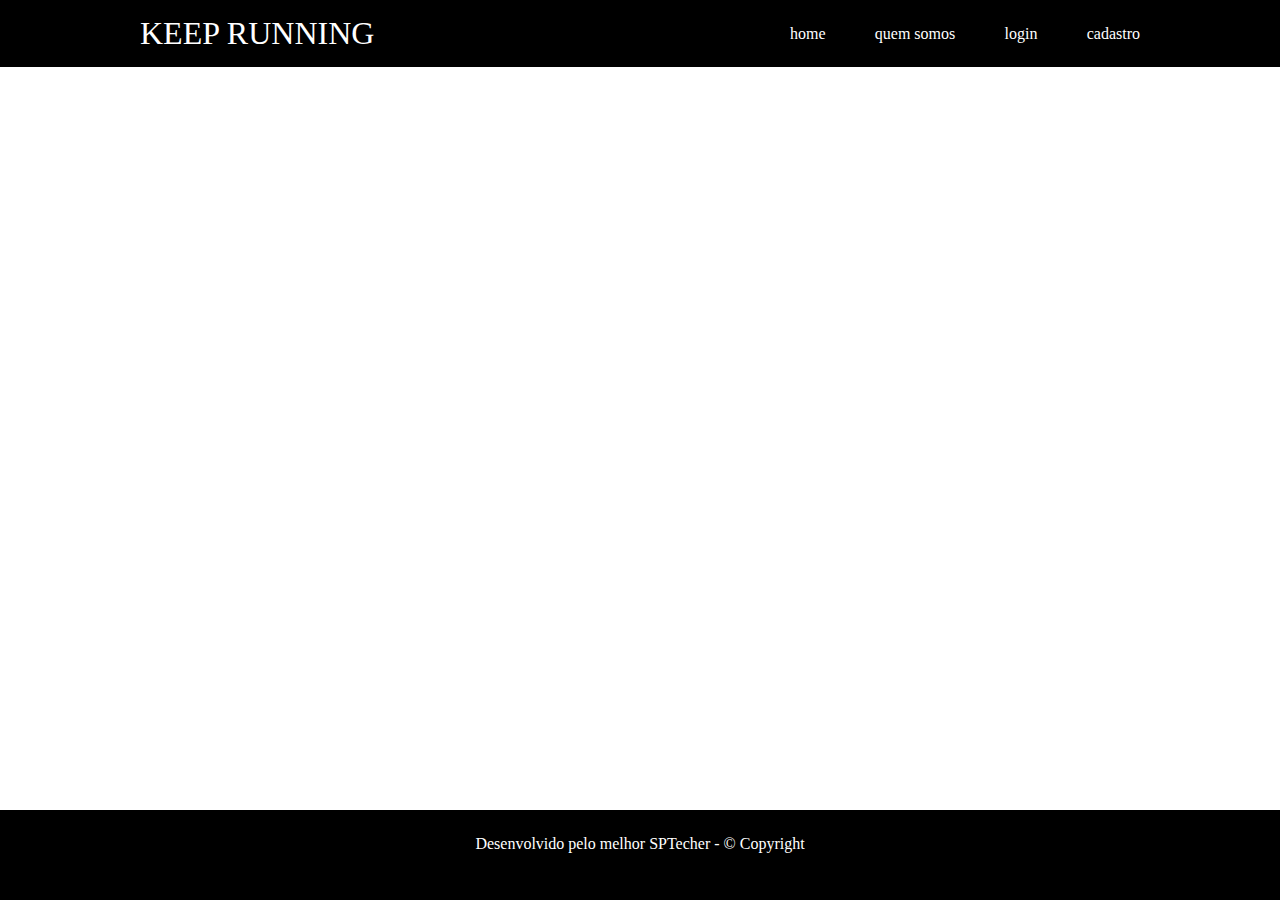
==== api-site/public/index.html @ e95df483 "versionamento inicial do keep running" ====
<!DOCTYPE html>
<html lang="pt-br">

<head>
    <meta charset="UTF-8">
    <meta http-equiv="X-UA-Compatible" content="IE=edge">
    <meta name="viewport" content="width=device-width, initial-scale=1.0">
    <link rel="stylesheet" href="index.css">
    <link rel="icon" type="image/x-icon" href="../assents/teste/istockphoto-503427908-1024x1024.jpg">
    <title>KEEP RUNNING</title>
</head>

<body>
    <!-- HEADER -->
    <div class="header">
        <div class="container">
            <!-- <img src="" alt="" id="img_logo"> -->
            <!-- <img id="img_logo" src="../assents/teste/istockphoto-503427908-1024x1024.jpg" alt=""> -->
            <h1>KEEP RUNNING</h1>
            <div class="navbar">
                <ul>
                    <li><a href="">home</a></li>
                    <li><a href="">quem somos</a></li>
                    <li><a href="">login</a></li>
                    <li><a href="">cadastro</a></li>
                </ul>
            </div>
        </div>
    </div>

    <!--     <div class="estandarte">
        <img id="img_estandarte" src="assents/praia_por_do_sol.jpg" alt="correndo ao por do sol">
    </div> -->

    <!-- FOOTER -->
    <div class="footer">
        <p id="p_footer">Desenvolvido pelo melhor SPTecher - &copy; Copyright</p>
    </div>
</body>

</html>
<script>

</script>
---- api-site/public/index.css ----
* {
    padding: 0;
    margin: 0;
    color: #ffffff;
    font-family: Cambria, Cochin, Georgia, Times, 'Times New Roman', serif;
}

.header {
    padding: 15px;
    /* border-bottom: 3px solid #32b9cd; */
    background-color: black;
}

.container {
    margin: 0 auto;
    width: 80%;
    display: flex;
    align-items: center;
    justify-content: space-between;
}

/* #img_logo {
    height: 35px;
    width: 35px;
    border-radius: 20px;
} */

h1 {
/*     margin-left: -50%; */
    color: #ffffff;
    font-weight: 500;

}

ul {
    display: flex;
    width: 350px;
    justify-content: space-between;
    list-style: none;
}

li {
    color: #ffffff;
}

li a {
    color: #ffffff;
    text-decoration: none;
    cursor: pointer;
}

/* #img_estandarte {
    width: 100%;
    height: 60vh;
} */

/* FOOTER */

.footer {
    position: fixed;
    left: 0;
    bottom: 0;
    width: 100%;
    height: 10%;
    background-color: #000000;
    color: white;
    text-align: center;
}

.footer #p_footer {
    margin-top: 25px;
}
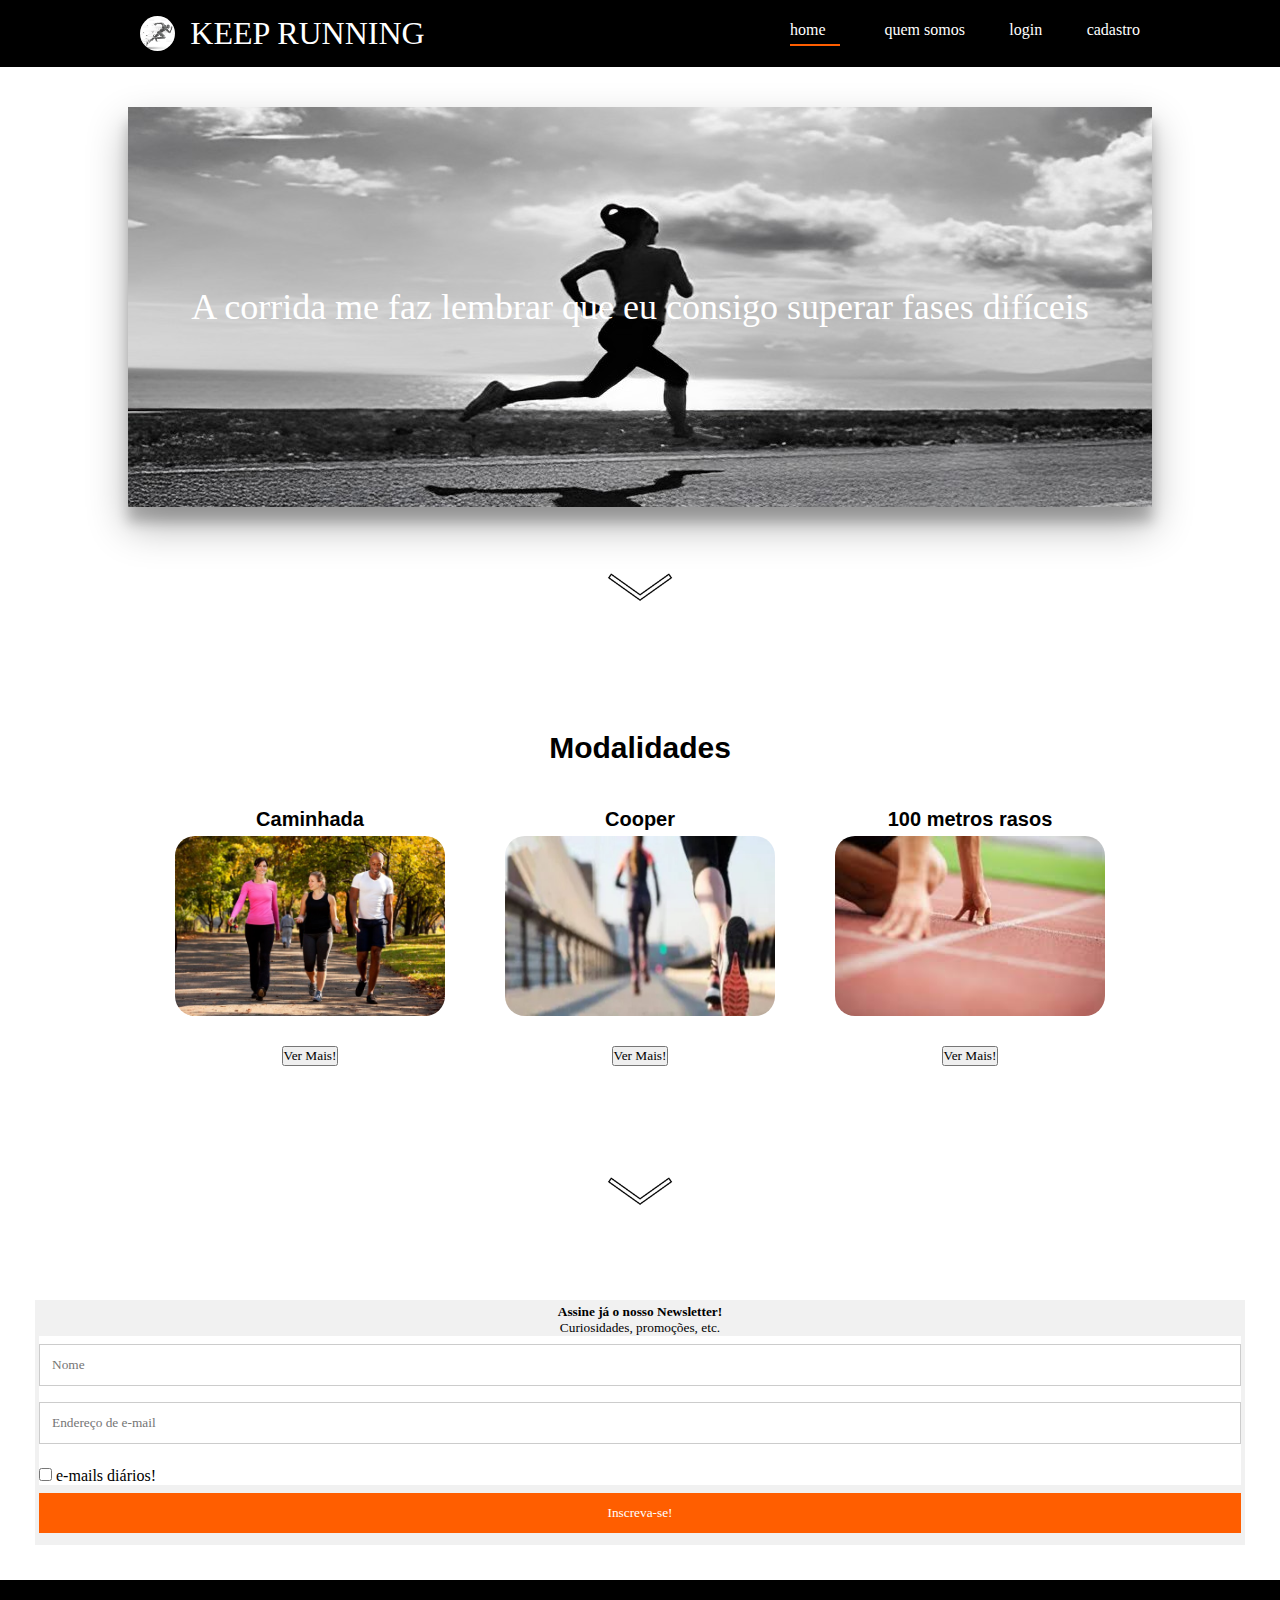
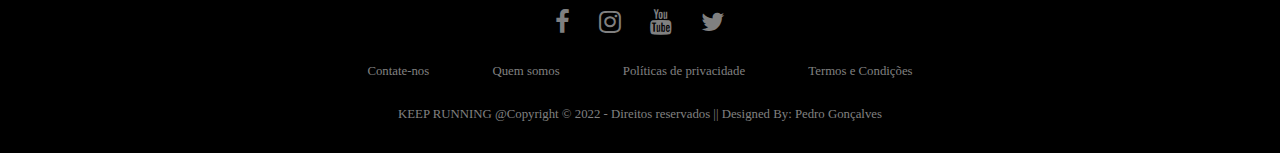
==== commit fa424dc6: "conectando com o data-viz (completo)" ====
--- a/api-site/public/index.html
+++ b/api-site/public/index.html
@@ -5,40 +5,264 @@
     <meta charset="UTF-8">
     <meta http-equiv="X-UA-Compatible" content="IE=edge">
     <meta name="viewport" content="width=device-width, initial-scale=1.0">
-    <link rel="stylesheet" href="index.css">
-    <link rel="icon" type="image/x-icon" href="../assents/teste/istockphoto-503427908-1024x1024.jpg">
+    <link rel="stylesheet" href="./css/index.css">
+    <link rel="icon" type="image/x-icon" href="./assents/icon/istockphoto-503427908-1024x1024.jpg">
+    <link rel="stylesheet" href="https://cdnjs.cloudflare.com/ajax/libs/font-awesome/4.7.0/css/font-awesome.min.css">
+    <link rel="preconnect" href="https://fonts.gstatic.com">
+    <link href="https://fonts.googleapis.com/css2?family=Fredoka+One&family=Play&display=swap" rel="stylesheet">
+    <script src="./js/funcoes.js"></script>
     <title>KEEP RUNNING</title>
 </head>
+
+<!----------------------------------------------------------------------------------------------------------------------->
 
 <body>
     <!-- HEADER -->
     <div class="header">
         <div class="container">
-            <!-- <img src="" alt="" id="img_logo"> -->
-            <!-- <img id="img_logo" src="../assents/teste/istockphoto-503427908-1024x1024.jpg" alt=""> -->
+            <img id="img_logo" src="./assents/icon/istockphoto-503427908-1024x1024.jpg" alt="">
             <h1>KEEP RUNNING</h1>
             <div class="navbar">
                 <ul>
-                    <li><a href="">home</a></li>
-                    <li><a href="">quem somos</a></li>
-                    <li><a href="">login</a></li>
-                    <li><a href="">cadastro</a></li>
+                    <li><a href="index.html"><span id="highlighter">home</span></a></li>
+                    <li><a href="quemsomos.html">quem somos</a></li>
+                    <li><a href="login.html">login</a></li>
+                    <li><a href="cadastro.html">cadastro</a></li>
                 </ul>
             </div>
         </div>
     </div>
 
-    <!--     <div class="estandarte">
-        <img id="img_estandarte" src="assents/praia_por_do_sol.jpg" alt="correndo ao por do sol">
-    </div> -->
+    <!----------------------------------------------------------------------------------------------------------------------->
+
+    <!-- BANNER -->
+    <div class="banner">
+        <div class="container">
+            <p>A corrida me faz lembrar que eu consigo superar fases difíceis</p>
+        </div>
+        <div class="seta"><a href="#caixas"><img id="id_seta"
+                    src="./assents/—Pngtree—arrow down line black icon_4008082.png" alt=""></a>
+        </div>
+    </div>
+
+    <div class="container2">
+        <h2>Modalidades</h2><br>
+        <div id="caixas" class="caixas">
+
+            <div class="caixa">
+                <h4>Caminhada</h4>
+                <img src="./assents/Caminhada-como-otimizar-seus-benefícios-para-a-saúde.jpg" alt="">
+                <!---Imagem do projeto-->
+                <div class="buttons">
+                    <button><a href="#vercaminhada">Ver Mais!</a></button>
+                </div>
+            </div>
+
+            <!----------------------------------------------------------------------------------------------------------------------->
+
+            <div class="caixa">
+                <h4>Cooper</h4>
+                <img src="./assents/cooper.jpg" alt="">
+                <!--Imagem do projeto -->
+                <div class="buttons">
+                    <button><a href="#vercooper">Ver Mais!</a></button>
+                </div>
+            </div>
+
+            <!----------------------------------------------------------------------------------------------------------------------->
+
+            <div class="caixa">
+                <h4>100 metros rasos</h4>
+                <img src="./assents/100m3.jpg" alt="">
+                <!--Imagem do projeto-->
+                <div class="buttons">
+                    <button onclick="aparecer()"><a href="#versprint">Ver Mais!</a></button>
+                </div>
+            </div>
+
+            <!----------------------------------------------------------------------------------------------------------------------->
+
+            <div id="vercaminhada" class="modal">
+                <div class="social">
+                    <a href="#caixas" title="Fechar" class="fechar">X</a>
+
+                    <div class="estandarte">
+                        <div class="cartaz">
+                            <h2>Objetivo</h2>
+                            <br>
+                            <p>Se o objetivo desta caminhada é sair de casa, colocar as conversas em dias com alguma
+                                companhia ou se manter ativo, qualquer caminhada atinge os objetivos propostos.</p>
+                            <br><br>
+                            <p>O ideal é começar caminhando moderadamente, aos poucos vai aumentando com planejamento e
+                                organização e sem afobação para essa evolução seja progressiva, saudável e segura.</p>
+                        </div>
+
+                        <div class="cartaz2">
+                            <h2>Benefícios</h2>
+                            <br>
+                            <p>Abaixa sua pressão arterial e colesterol; reduz o risco de doenças cardíacas; diabetes;
+                                câncer; compulsão alimentar; dentre outros benefícios.</p>
+                            <br><br>
+                            <p>Caminhar acelerado 30 minutos por dia diminui o risco de um ataque cardíaco em 34%, tanto
+                                em homens com em mulheres;</p>
+                        </div>
+                    </div>
+                    <div class="video">
+                        <iframe width="1583" height="598" src="https://www.youtube.com/embed/mdSoLT0rcys"
+                            title="10 DICAS PARA CRIAR O HÁBITO DE CAMINHAR REGULARMENTE | Saúde na Rotina"
+                            frameborder="0"
+                            allow="accelerometer; autoplay; clipboard-write; encrypted-media; gyroscope; picture-in-picture"
+                            allowfullscreen></iframe>
+                    </div>
+                </div>
+            </div>
+
+            <!----------------------------------------------------------------------------------------------------------------------->
+
+            <div id="vercooper" class="modal">
+                <div class="social">
+                    <a href="#caixas" title="Fechar" class="fechar">X</a>
+
+                    <div class="estandarte">
+                        <div class="cartaz">
+                            <h2>Objetivo</h2>
+                            <br>
+                            <p>Jogging, é uma forma de atividade física em que o ritmo e velocidade da marcha são mais
+                                rápidos que na caminhada e mais lentos que ao correr.</p>
+                            <br>
+                            <p>Tem como principal objetivo melhorar o condionamento físico das pessoas.</p>
+                            <br>
+                            <p>* Difundida nos anos 1970 e 1980, defendida pelo médico americano Kenneth Cooper como
+                                importante para a saúde.</p>
+                        </div>
+
+                        <div class="cartaz2">
+                            <h2>Benefícios</h2>
+                            <br><br>
+                            <div id="leftcolumn">
+                                <p> * A corrida melhora o sono </p><br>
+                                <p>* Diminui a tensão e o estresse </p><br>
+                                <p>* Previne a osteoporose</p><br>
+                                <p>* Uma aliada na redução de gordura corporal</p> <br>
+                            </div><br>
+                            <div id="rightcolumn">
+                                <p>* Ajuda a controlar o colesterol</p> <br>
+                                <p>* Correr aumenta a autoestima</p><br>
+                                <p>* Combate a depressão</p>
+                            </div>
+                        </div>
+                    </div>
+                    <div class="video">
+                        <iframe width="1583" height="598" src="https://www.youtube.com/embed/VnOYF6Dw62Q"
+                            title="Como Respirar Melhor na Corrida e Não Sentir Falta de Ar" frameborder="0"
+                            allow="accelerometer; autoplay; clipboard-write; encrypted-media; gyroscope; picture-in-picture"
+                            allowfullscreen></iframe>
+                    </div>
+                </div>
+            </div>
+
+            <!----------------------------------------------------------------------------------------------------------------------->
+
+            <div id="versprint" class="modal">
+                <div class="social">
+                    <a href="#caixas" title="Fechar" class="fechar">X</a>
+
+                    <div class="estandarte">
+                        <div class="cartaz">
+                            <h2>Objetivo</h2>
+                            <br>
+                            <p>Os atletas, separados por raias, largam de blocos firmados no chão ao som de um sinal de
+                                partida e correm
+                                dentro de raias demarcadas na pista. A velocidade máxima dos atletas é geralmente
+                                alcançada entre os 50/60 m da distância total. A duração total da corrida é em média: 10
+                                - 11 segundos.</p>
+                            <br>
+                            <p><b style="color: #000000;">Fases dos 100 metros rasos:</b> <br>
+                                Tempo de reação na largada; Aceleração; Velocidade máxima; Desaceleração; Chegada.</p>
+                        </div>
+
+                        <div class="cartaz2">
+                            <h2>Benefícios</h2>
+                            <br>
+                            <p>* Aumenta o fluxo de sangue para todo o corpo, melhorando a oxigenação dos tecidos e a
+                                eficácia do coração;<br><br>
+                                * Melhora a capacidade respiratória; <br><br>
+                                *Aumenta a densidade óssea, estimulando a formação de massa e evitando a osteoporose;
+                                <br><br>
+                                * Melhoram e aumentam fibras de contração rápida (do tipo 2A e 2B)
+                            </p>
+                            <br><br>
+                        </div>
+                    </div>
+                    <div class="video">
+                        <iframe width="1583" height="598" src="https://www.youtube.com/embed/ZvxoDeT5Uqk"
+                            title="Como Correr 100m Corretamente - 2012" frameborder="0"
+                            allow="accelerometer; autoplay; clipboard-write; encrypted-media; gyroscope; picture-in-picture"
+                            allowfullscreen></iframe>
+                    </div>
+                </div>
+            </div>
+        </div>
+
+        <div class="seta"><a href="#engloba"><img id="id_seta"
+                    src="./assents/—Pngtree—arrow down line black icon_4008082.png" alt=""></a>
+        </div>
+    </div>
+
+    <!----------------------------------------------------------------------------------------------------------------------->
+
+    <div id="engloba" class="engloba">
+        <form action="action_page.php">
+            <div class="newsletter">
+                <h2>
+                    <!-- Quer ficar por dentro de tudo o que acontece no mundo da corrida? --> Assine já o nosso
+                    Newsletter!
+                </h2>
+                <p>Curiosidades, promoções, etc.</p>
+            </div>
+
+            <div class="newsletter" style="background-color:white">
+                <input type="text" placeholder="Nome" name="name" required>
+                <input type="text" placeholder="Endereço de e-mail" name="mail" required>
+                <label>
+                    <input type="checkbox" name="subscribe"> e-mails diários!
+                </label>
+            </div>
+
+            <div class="newsletter">
+                <input type="submit" value="Inscreva-se!">
+            </div>
+        </form>
+    </div>
+
+    <!-------------------------------------------------------------------------------------------------------------------------->
 
     <!-- FOOTER -->
     <div class="footer">
-        <p id="p_footer">Desenvolvido pelo melhor SPTecher - &copy; Copyright</p>
+        <div class="row">
+            <a href="https://www.facebook.com/keeprunningbrasil/"><i class="fa fa-facebook"></i></a>
+            <a href="https://www.instagram.com/teniscerto/"><i class="fa fa-instagram"></i></a>
+            <a href="https://www.youtube.com/c/KeepRunningBrasil/featured"><i class="fa fa-youtube"></i></a>
+            <a href="https://twitter.com/kennycooperjr"><i class="fa fa-twitter"></i></a>
+        </div>
+
+        <div class="row">
+            <ul>
+                <li><a href="#">Contate-nos</a></li>
+                <li><a href="quemsomos.html">Quem somos</a></li>
+                <li><a href="#">Políticas de privacidade</a></li>
+                <li><a href="#">Termos e Condições</a></li>
+            </ul>
+        </div>
+
+        <div class="row">
+            KEEP RUNNING @Copyright © 2022 - Direitos reservados || Designed By: Pedro Gonçalves
+        </div>
     </div>
 </body>
 
 </html>
+
 <script>
-
+    onload = function () { };
 </script>--- a/api-site/public/css/index.css
+++ b/api-site/public/css/index.css
@@ -0,0 +1,399 @@
+* {
+    padding: 0;
+    margin: 0;
+    box-sizing: border-box;
+    font-family: Cambria, Cochin, Georgia, Times, 'Times New Roman', serif;
+}
+
+/* ------------------------------------------------------------------------------------- */
+.header {
+    padding: 15px;
+    background-color: black;
+}
+
+.container {
+    margin: 0 auto;
+    width: 80%;
+    display: flex;
+    align-items: center;
+    justify-content: space-between;
+}
+
+#img_logo {
+    height: 35px;
+    width: 35px;
+    border-radius: 20px;
+}
+
+.header h1 {
+    margin-left: -35%;
+    color: #ffffff;
+    font-weight: 500;
+}
+
+.header ul {
+    display: flex;
+    width: 350px;
+    justify-content: space-between;
+    list-style: none;
+}
+
+li {
+    color: #ffffff;
+}
+
+li a {
+    color: #ffffff;
+    text-decoration: none;
+    cursor: pointer;
+}
+
+span:after {
+    content: '';
+    display: block;
+    background-color: rgb(255, 94, 0);
+    margin: 5px auto 0 auto;
+    width: 50px;
+    height: 2px;
+}
+
+/* ------------------------------------------------------------------------------------------------ */
+
+/* BANNER */
+.banner {
+    height: fit-content;
+    padding: 40px 0;
+    background-size: cover;
+}
+
+.banner .container {
+    background-image: url("../assents/estandarte.jpg");
+    background-repeat: no-repeat;
+    background-position: center;
+    height: 400px;
+    justify-content: center;
+    align-items: center;
+    box-shadow: rgba(0, 0, 0, 0.3) 0px 19px 38px, rgba(0, 0, 0, 0.22) 0px 15px 12px;
+}
+
+.banner .container p {
+    width: 100%;
+    text-align: center;
+    color: #ffffff;
+}
+
+.tamanho-conteudo {
+    height: fit-content !important;
+}
+
+.banner p {
+    width: 50%;
+    margin: 0;
+    padding: 0;
+    width: 280px;
+    font-size: 36px;
+}
+
+.banner .container span {
+    font-weight: 800;
+}
+
+.seta {
+    text-align: center;
+    margin: 40px;
+}
+
+#id_seta:hover {
+    cursor: pointer;
+    -webkit-transform: scale(0.3);
+    transform: scale(1.3);
+    -webkit-transition: -webkit-transform .3s ease;
+    transition: transform .3s ease;
+}
+
+.seta img {
+    position: relative;
+    height: 80px;
+}
+
+.container2 {
+    margin-top: 20px;
+    margin-bottom: 60px;
+}
+
+.container2 h2 {
+    color: #000000;
+    font-weight: bold;
+    align-items: center;
+    font-size: 30px;
+    display: flex;
+    flex-direction: column;
+    font-family: Arial, Helvetica, sans-serif;
+}
+
+.caixas {
+    display: flex;
+    justify-content: center;
+    margin: 10px;
+}
+
+.caixa {
+    width: 300px;
+    flex-direction: column;
+    justify-content: space-around;
+    margin: 0 15px;
+    padding: 15px;
+    display: flex;
+}
+
+h4 {
+    display: flex;
+    justify-content: center;
+    color: #000000;
+    font-size: 20px;
+    margin-bottom: 5px;
+    font-family: Arial, Helvetica, sans-serif;
+}
+
+.caixa img {
+    position: relative;
+    border-radius: 20px;
+    transition: all 0.6s cubic-bezier(0.165, 0.84, 0.44, 1);
+}
+
+.caixa img:after {
+    position: absolute;
+    transition: all 0.6s cubic-bezier(0.165, 0.44, 1);
+    z-index: -1;
+}
+
+.caixa :hover {
+    transform: scale(1.25, 1.25);
+}
+
+.caixa :hover::after {
+    opacity: 1;
+}
+
+.buttons {
+    align-self: center;
+    margin: 30px;
+}
+
+.buttons a {
+    text-decoration: none;
+    color: #000000;
+}
+
+.buttons button {
+    color: #000000;
+    font-weight: 400;
+    cursor: pointer;
+}
+
+.modal {
+    position: fixed;
+    top: 0;
+    right: 0;
+    bottom: 0;
+    left: 0;
+    font-family: Arial, Helvetica, sans-serif;
+    background: rgba(0, 0, 0, 0.4);
+    z-index: 99999;
+    opacity: 0;
+    -webkit-transition: opacity 400ms ease-in;
+    -moz-transition: opacity 400ms ease-in;
+    transition: opacity 400ms ease-in;
+    pointer-events: none;
+    display: flex;
+    justify-content: center;
+    align-items: center;
+}
+
+.modal:target {
+    opacity: 1;
+    pointer-events: auto;
+}
+
+.fechar {
+    position: relative;
+    width: 60px;
+    height: 32px;
+    right: 0px;
+    top: -5px;
+    line-height: 30px;
+    line-height-step: 10px;
+    margin-top: 5px;
+    float: right;
+    text-align: center;
+    text-decoration: none;
+    color: #000000;
+    background-color: #ff0000;
+    border-radius: 0px 40px 0px 80px;
+}
+
+.social {
+    background-color: ghostwhite;
+    border-radius: 15% 3%;
+    height: 80%;
+    padding-bottom: 5vh;
+}
+
+.estandarte {
+    padding: 3vh;
+    margin: 0vh 10vh 0vh;
+    display: flex;
+}
+
+.estandarte p {
+    color: #000000;
+}
+
+.cartaz {
+    font-size: larger;
+    padding: 10px;
+    border-radius: 10px;
+    width: 90vh;
+    height: 45vh;
+    color: #000000;
+    background-color: #87cefa;
+}
+
+.cartaz2 {
+    font-size: larger;
+    padding: 10px;
+    border-radius: 10px;
+    width: 100vh;
+    height: 45vh;
+    margin-left: 30px;
+    background-color: #87cefa;
+}
+
+.video {
+    margin-top: 10px;
+    margin-left: 20%;
+    width: 130vh;
+    height: 30vh;
+}
+
+.video iframe {
+    width: 100%;
+    height: 80%;
+    border-radius: 30px;
+}
+
+.engloba {
+    margin: 30px;
+    padding: 5px;
+}
+
+form {
+    border: 4px solid #f1f1f1;
+}
+
+.newsletter {
+    background-color: #f1f1f1;
+}
+
+.newsletter h2,
+p {
+    text-align: center;
+    font-size: smaller;
+}
+
+input[type=text],
+input[type=submit] {
+    width: 100%;
+    padding: 12px;
+    margin: 8px 0;
+    display: inline-block;
+    border: 1px solid #ccc;
+    box-sizing: border-box;
+}
+
+input[type=checkbox] {
+    margin-top: 16px;
+}
+
+input[type=submit] {
+    background-color: rgb(255, 94, 0);
+    color: white;
+    border: none;
+}
+
+input[type=submit]:hover {
+    opacity: 0.8;
+}
+
+/* ------------------------------------------------------------------------------------------------ */
+
+/* FOOTER */
+.footer {
+    background: #000;
+    padding: 10px 0px;
+    font-family: 'Play', sans-serif;
+    text-align: center;
+}
+
+.footer .row {
+    width: 100%;
+    margin: 1% 0%;
+    padding: 0.6% 0%;
+    color: gray;
+    font-size: 0.8em;
+}
+
+.footer .row a {
+    text-decoration: none;
+    color: gray;
+    transition: 0.5s;
+}
+
+.footer .row a:hover {
+    color: #fff;
+}
+
+.footer .row ul {
+    width: 100%;
+}
+
+.footer .row ul li {
+    display: inline-block;
+    margin: 0px 30px;
+}
+
+.footer .row a i {
+    font-size: 2em;
+    margin: 0% 1%;
+}
+
+@media (max-width:720px) {
+    .footer {
+        text-align: left;
+        padding: 5%;
+    }
+
+    .footer .row ul li {
+        display: block;
+        margin: 10px 0px;
+        text-align: left;
+    }
+
+    .footer .row a i {
+        margin: 0% 3%;
+    }
+}
+
+/* body {
+    color: rgb(0, 0, 0);
+    line-height: 45px
+} */
+
+#leftcolumn {
+    float: left;
+}
+
+#rightcolumn {
+    margin-top: -20px;
+    float: right;
+}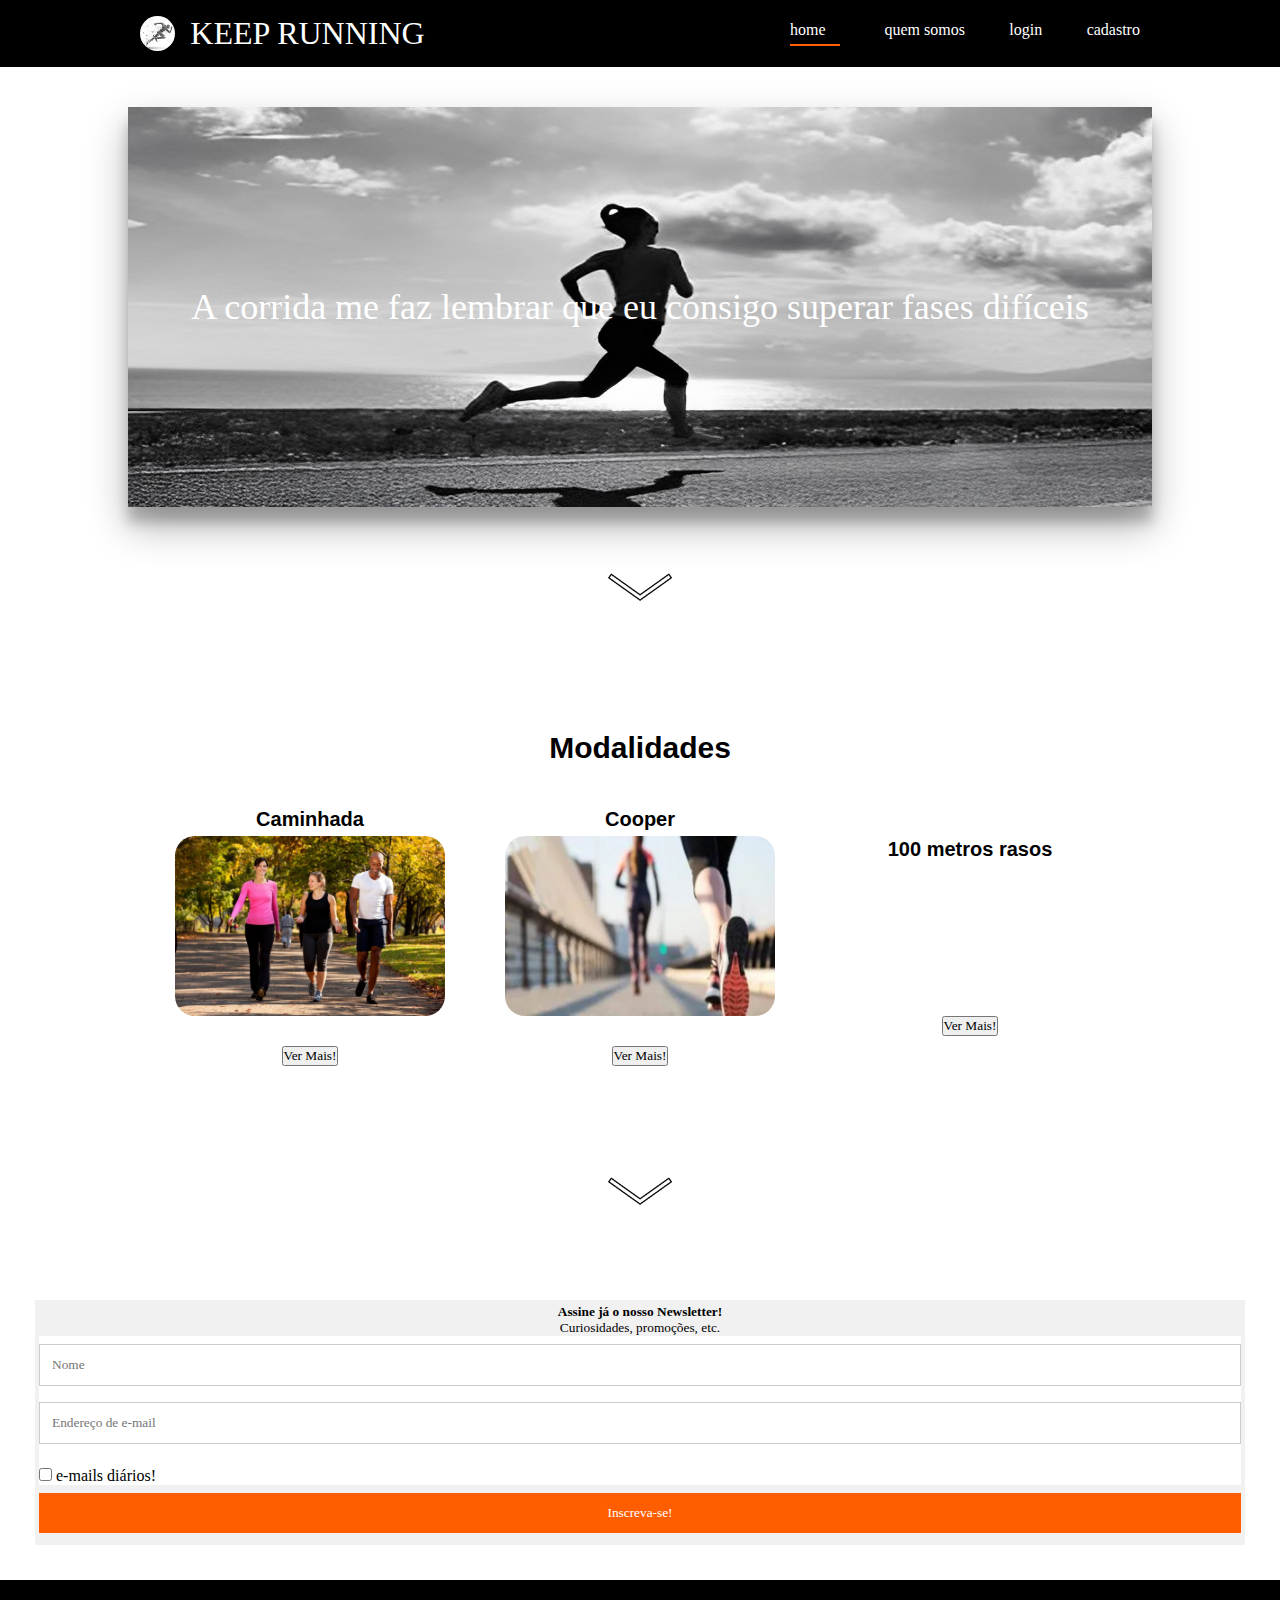
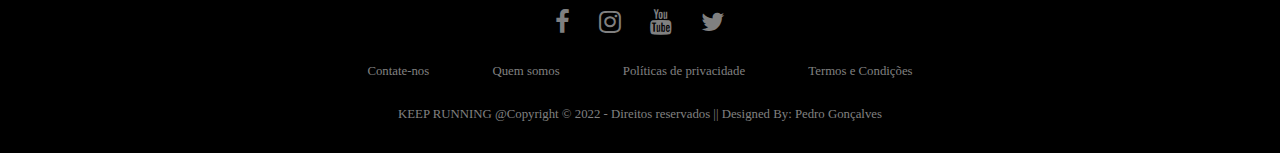
==== commit 4975a144: "MVP finalizado" ====
--- a/api-site/public/index.html
+++ b/api-site/public/index.html
@@ -14,10 +14,7 @@
     <title>KEEP RUNNING</title>
 </head>
 
-<!----------------------------------------------------------------------------------------------------------------------->
-
 <body>
-    <!-- HEADER -->
     <div class="header">
         <div class="container">
             <img id="img_logo" src="./assents/icon/istockphoto-503427908-1024x1024.jpg" alt="">
@@ -33,9 +30,6 @@
         </div>
     </div>
 
-    <!----------------------------------------------------------------------------------------------------------------------->
-
-    <!-- BANNER -->
     <div class="banner">
         <div class="container">
             <p>A corrida me faz lembrar que eu consigo superar fases difíceis</p>
@@ -58,29 +52,21 @@
                 </div>
             </div>
 
-            <!----------------------------------------------------------------------------------------------------------------------->
-
             <div class="caixa">
                 <h4>Cooper</h4>
                 <img src="./assents/cooper.jpg" alt="">
-                <!--Imagem do projeto -->
                 <div class="buttons">
                     <button><a href="#vercooper">Ver Mais!</a></button>
                 </div>
             </div>
-
-            <!----------------------------------------------------------------------------------------------------------------------->
 
             <div class="caixa">
                 <h4>100 metros rasos</h4>
                 <img src="./assents/100m3.jpg" alt="">
-                <!--Imagem do projeto-->
                 <div class="buttons">
                     <button onclick="aparecer()"><a href="#versprint">Ver Mais!</a></button>
                 </div>
             </div>
-
-            <!----------------------------------------------------------------------------------------------------------------------->
 
             <div id="vercaminhada" class="modal">
                 <div class="social">
@@ -107,6 +93,7 @@
                                 em homens com em mulheres;</p>
                         </div>
                     </div>
+
                     <div class="video">
                         <iframe width="1583" height="598" src="https://www.youtube.com/embed/mdSoLT0rcys"
                             title="10 DICAS PARA CRIAR O HÁBITO DE CAMINHAR REGULARMENTE | Saúde na Rotina"
@@ -116,8 +103,6 @@
                     </div>
                 </div>
             </div>
-
-            <!----------------------------------------------------------------------------------------------------------------------->
 
             <div id="vercooper" class="modal">
                 <div class="social">
@@ -161,8 +146,6 @@
                 </div>
             </div>
 
-            <!----------------------------------------------------------------------------------------------------------------------->
-
             <div id="versprint" class="modal">
                 <div class="social">
                     <a href="#caixas" title="Fechar" class="fechar">X</a>
@@ -208,8 +191,6 @@
                     src="./assents/—Pngtree—arrow down line black icon_4008082.png" alt=""></a>
         </div>
     </div>
-
-    <!----------------------------------------------------------------------------------------------------------------------->
 
     <div id="engloba" class="engloba">
         <form action="action_page.php">
@@ -235,9 +216,6 @@
         </form>
     </div>
 
-    <!-------------------------------------------------------------------------------------------------------------------------->
-
-    <!-- FOOTER -->
     <div class="footer">
         <div class="row">
             <a href="https://www.facebook.com/keeprunningbrasil/"><i class="fa fa-facebook"></i></a>
--- a/api-site/public/css/index.css
+++ b/api-site/public/css/index.css
@@ -5,7 +5,6 @@
     font-family: Cambria, Cochin, Georgia, Times, 'Times New Roman', serif;
 }
 
-/* ------------------------------------------------------------------------------------- */
 .header {
     padding: 15px;
     background-color: black;
@@ -57,9 +56,6 @@
     height: 2px;
 }
 
-/* ------------------------------------------------------------------------------------------------ */
-
-/* BANNER */
 .banner {
     height: fit-content;
     padding: 40px 0;
@@ -253,7 +249,7 @@
     font-size: larger;
     padding: 10px;
     border-radius: 10px;
-    width: 90vh;
+    width: 80vh;
     height: 45vh;
     color: #000000;
     background-color: #87cefa;
@@ -263,7 +259,7 @@
     font-size: larger;
     padding: 10px;
     border-radius: 10px;
-    width: 100vh;
+    width: 80vh;
     height: 45vh;
     margin-left: 30px;
     background-color: #87cefa;
@@ -325,9 +321,6 @@
     opacity: 0.8;
 }
 
-/* ------------------------------------------------------------------------------------------------ */
-
-/* FOOTER */
 .footer {
     background: #000;
     padding: 10px 0px;
@@ -384,11 +377,6 @@
     }
 }
 
-/* body {
-    color: rgb(0, 0, 0);
-    line-height: 45px
-} */
-
 #leftcolumn {
     float: left;
 }
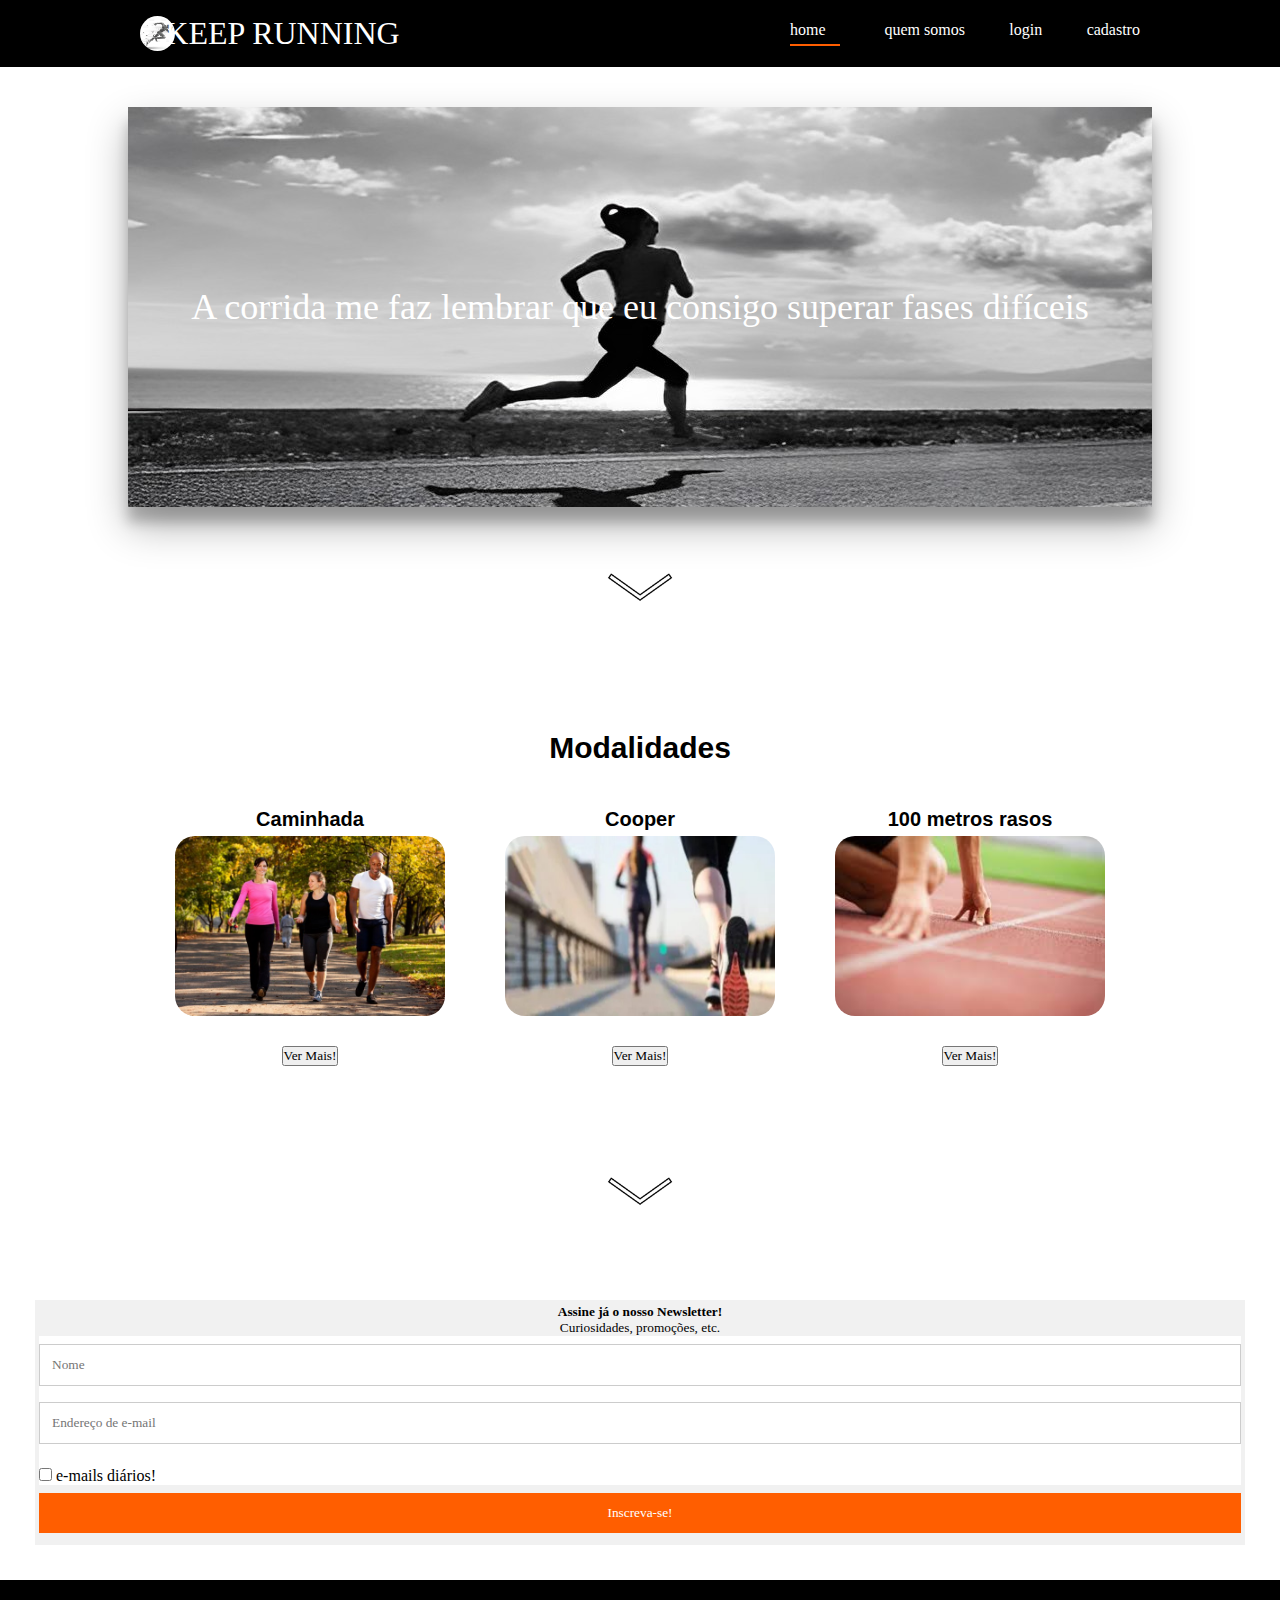
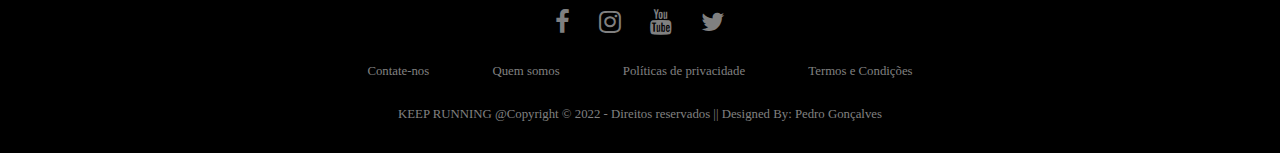
==== commit af56fbf7: "ranking puxando sessionStorage" ====
--- a/api-site/public/index.html
+++ b/api-site/public/index.html
@@ -196,8 +196,7 @@
         <form action="action_page.php">
             <div class="newsletter">
                 <h2>
-                    <!-- Quer ficar por dentro de tudo o que acontece no mundo da corrida? --> Assine já o nosso
-                    Newsletter!
+                    Assine já o nosso Newsletter!
                 </h2>
                 <p>Curiosidades, promoções, etc.</p>
             </div>
--- a/api-site/public/css/index.css
+++ b/api-site/public/css/index.css
@@ -25,7 +25,7 @@
 }
 
 .header h1 {
-    margin-left: -35%;
+    margin-left: -40%;
     color: #ffffff;
     font-weight: 500;
 }
@@ -259,7 +259,7 @@
     font-size: larger;
     padding: 10px;
     border-radius: 10px;
-    width: 80vh;
+    width: 90vh;
     height: 45vh;
     margin-left: 30px;
     background-color: #87cefa;
